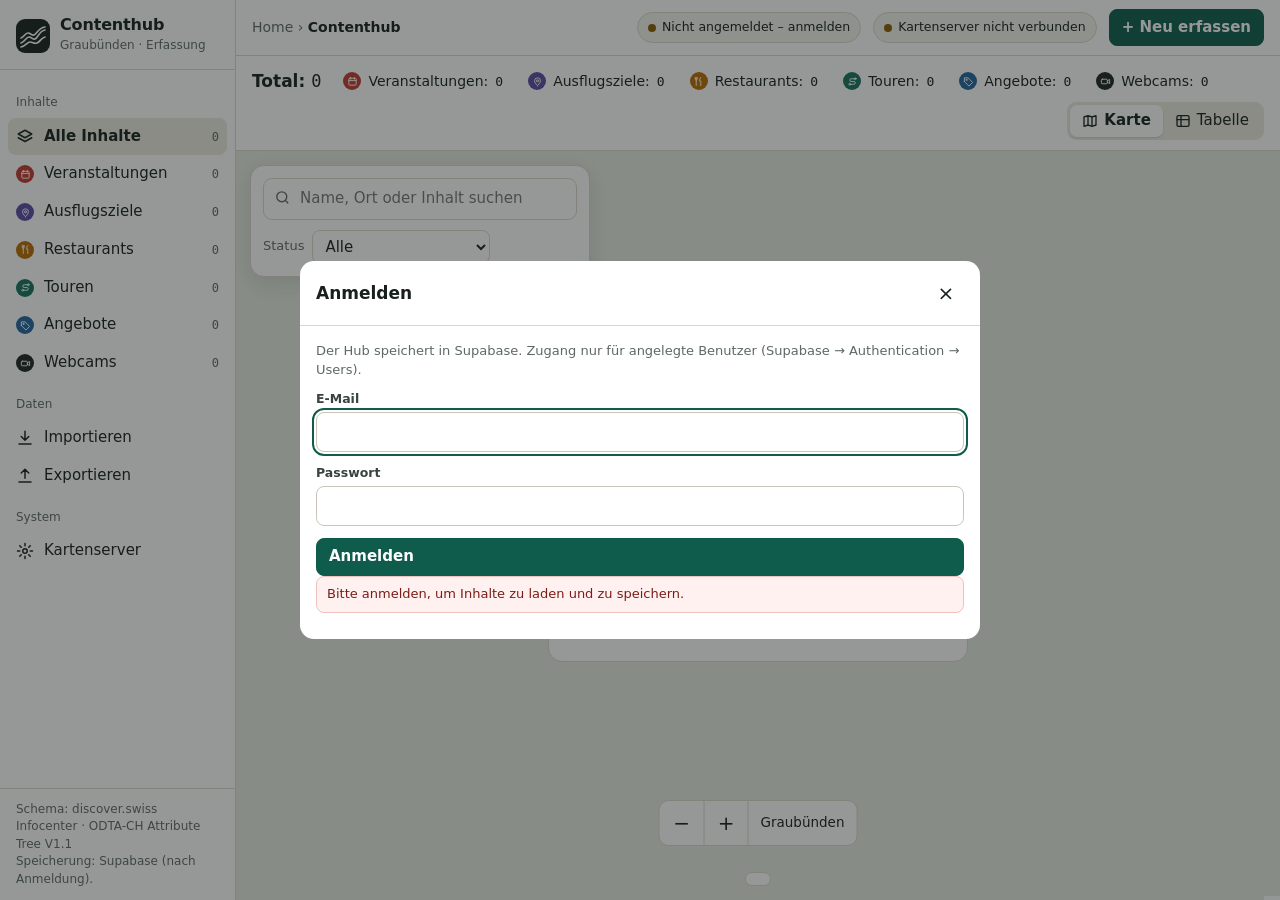
==== index.html @ 96a28309 "Load import guard" ====
<!DOCTYPE html>
<html lang="de">
<head>
<meta charset="utf-8">
<meta name="viewport" content="width=device-width, initial-scale=1">
<title>Contenthub Graubünden</title>
<link rel="stylesheet" href="style.css">
</head>
<body>
<div class="app">
  <aside class="side" id="side" aria-label="Hauptnavigation">
    <div class="brand">
      <svg width="34" height="34" viewBox="0 0 34 34" aria-hidden="true"><rect width="34" height="34" rx="9" fill="#17201d"/><path d="M5 24c4-1 5-6 8-6s3 3 6 2 4-8 10-9M5 19c3-1 4-5 7-5s3 3 6 2 4-7 11-8M5 28c5-1 6-5 9-5s4 2 7 1 4-5 8-6" fill="none" stroke="#fff" stroke-width="1.6" stroke-linecap="round"/></svg>
      <div><b>Contenthub</b><small>Graubünden · Erfassung</small></div>
    </div>
    <nav class="nav" id="nav"></nav>
    <footer>Schema: discover.swiss Infocenter · ODTA-CH Attribute Tree V1.1<br>Speicherung: Supabase (nach Anmeldung).</footer>
  </aside>
  <div class="main">
    <div class="top">
      <button class="btn sm" id="burger" data-act="burger" aria-label="Navigation öffnen">☰</button>
      <div class="crumb"><span>Home › </span><b>Contenthub</b></div>
      <div class="sp"></div>
      <button class="pill" id="userPill" data-act="login" style="display:inline-flex"><i></i><span id="userTxt">Nicht angemeldet</span></button>
      <button class="pill" id="srvPill" data-act="settings"><i></i><span id="srvTxt">Kartenserver nicht verbunden</span></button>
      <div class="menuwrap">
        <button class="btn pri" data-act="newmenu" aria-haspopup="true" aria-expanded="false" id="newBtn">+ Neu erfassen</button>
        <div class="menu" id="newMenu" hidden></div>
      </div>
    </div>
    <div class="stats" id="stats"></div>
    <div class="content" id="content">
      <div id="panel">
        <div class="q"><svg viewBox="0 0 24 24" fill="none" stroke="currentColor" stroke-width="2" aria-hidden="true"><circle cx="11" cy="11" r="7"/><path d="M20 20l-3.5-3.5"/></svg>
          <label class="vh" for="q">Suche</label><input id="q" type="search" placeholder="Name, Ort oder Inhalt suchen" autocomplete="off"></div>
        <div class="frow"><label for="fStatus">Status</label>
          <select id="fStatus"><option value="">Alle</option><option value="draft">Entwurf</option><option value="published">Publiziert</option></select>
          <span class="num" id="fCount" aria-live="polite"></span></div>
      </div>
      <div id="mapWrap" role="region" aria-label="Karte: Inhalte des Contenthubs">
        <div id="map"></div>
        <div class="mapmsg" id="mapMsg"><div><p id="mapMsgTxt">Karte wird geladen …</p><button class="btn" data-act="mapretry" id="mapRetry" hidden>Erneut versuchen</button></div></div>
        <div class="modehint" id="modeHint" hidden></div>
        <div class="zoom"><button data-act="zout" aria-label="Verkleinern">−</button><button data-act="zin" aria-label="Vergrössern">+</button><button class="t" data-act="fitgr">Graubünden</button><button class="t" data-act="sat" id="satBtn" aria-pressed="false" hidden>Luftbild</button></div>
        <div class="mapinfo" id="mapInfo" aria-live="polite"></div>
        <div class="attr" id="attr"></div>
        <div class="emptyc empty" id="emptyMap" hidden></div>
      </div>
      <div id="tableWrap" hidden></div>
      <section id="drawer" hidden aria-label="Eintrag bearbeiten">
        <div class="dh"><span id="dIcon"></span><h2 id="dTitle"></h2><div class="langs" id="langs" role="group" aria-label="Erfassungssprache"></div>
          <button class="x" id="minBtn" data-act="min" aria-label="Formular ein-/ausklappen">▾</button><button class="x" data-act="close" aria-label="Schliessen">×</button></div>
        <div id="ed"></div>
        <div class="df"><span id="dQual" class="num"></span><div class="sp"></div>
          <button class="btn dan sm" data-act="del" id="delBtn">Löschen</button><button class="btn" data-act="close">Verwerfen</button><button class="btn pri" data-act="save">Speichern</button></div>
      </section>
    </div>
  </div>
</div>
<div id="dlgHost"></div>
<div id="toast" role="status" aria-live="polite" hidden></div>
<script src="app.js?v=maps-fixed-1"></script>
<script src="map-config.js?v=maps-fixed-1"></script>
<script src="hub-ext.js?v=ext-2"></script>
<script src="import-guard.js?v=ig-1"></script>
<script src="route-snap.js?v=snap-2"></script>
<script src="pixxio.js?v=px-1"></script>
</body>
</html>
---- style.css ----
:root{
  --paper:#f3f1ea; --card:#fff; --ink:#17201d; --muted:#5d6964; --line:#dbd7cb; --soft:#ebe8de;
  --accent:#0f5c4d; --accent-2:#e3efe9; --danger:#b3261e; --warn:#8a5a00; --draw:#d9480f;
  --c-event:#c0392f; --c-poi:#5a4aa6; --c-food:#b96a00; --c-tour:#17705c; --c-offer:#23639c; --c-webcam:#1d2422;
  --r:10px; --mono:ui-monospace,SFMono-Regular,Consolas,monospace;
}
*{box-sizing:border-box}
html,body{height:100%;margin:0}
body{font:15px/1.45 system-ui,-apple-system,"Segoe UI",sans-serif;color:var(--ink);background:var(--paper)}
button,input,select,textarea{font:inherit;color:inherit}
button{cursor:pointer}
:focus-visible{outline:2px solid var(--accent);outline-offset:2px}
.vh{position:absolute;width:1px;height:1px;overflow:hidden;clip:rect(0 0 0 0);white-space:nowrap}
[hidden]{display:none!important}
.app{display:grid;grid-template-columns:236px 1fr;height:100vh;overflow:hidden}
/* sidebar */
.side{background:var(--card);border-right:1px solid var(--line);display:flex;flex-direction:column;overflow:auto}
.brand{display:flex;gap:10px;align-items:center;padding:16px 16px 14px;border-bottom:1px solid var(--line)}
.brand svg{flex:none}
.brand b{display:block;font-size:16px;letter-spacing:-.01em;line-height:1.1}
.brand small{color:var(--muted);font-size:12px}
.nav{padding:10px 8px;flex:1}
.nav h2{font-size:12px;font-weight:500;color:var(--muted);margin:14px 8px 6px}
.nav button{display:flex;align-items:center;gap:10px;width:100%;border:0;background:none;padding:8px;border-radius:8px;text-align:left}
.nav button:hover{background:var(--soft)}
.nav button[aria-current="true"]{background:var(--soft);font-weight:600}
.nav button svg{width:18px;height:18px;flex:none}
.nav .n{margin-left:auto;font:12px var(--mono);color:var(--muted)}
.dot{width:18px;height:18px;border-radius:50%;background:var(--c);color:#fff;display:grid;place-items:center;flex:none}
.dot svg{width:11px!important;height:11px!important}
.side footer{padding:12px 16px;border-top:1px solid var(--line);font-size:12px;color:var(--muted)}
/* main */
.main{display:flex;flex-direction:column;min-width:0;height:100vh}
.top{display:flex;align-items:center;gap:12px;height:56px;padding:0 16px;background:var(--card);border-bottom:1px solid var(--line);flex:none}
.crumb{font-size:14px;color:var(--muted);white-space:nowrap}.crumb b{color:var(--ink);font-weight:600}
.sp{flex:1}
.pill{font-size:12.5px;border:1px solid var(--line);background:var(--paper);border-radius:999px;padding:5px 10px;display:inline-flex;gap:6px;align-items:center;white-space:nowrap}
.pill i{width:8px;height:8px;border-radius:50%;background:var(--warn)}.pill.ok i{background:var(--accent)}
.btn{border:1px solid var(--line);background:var(--card);border-radius:8px;padding:7px 12px;display:inline-flex;align-items:center;gap:7px;min-height:36px;white-space:nowrap}
.btn:hover{background:var(--soft)}
.btn.pri{background:var(--accent);border-color:var(--accent);color:#fff;font-weight:600}.btn.pri:hover{background:#0b4a3e}
.btn.dan{color:var(--danger)}
.btn.sm{padding:4px 9px;min-height:30px;font-size:13.5px}
.btn[aria-pressed="true"]{background:var(--ink);color:#fff;border-color:var(--ink)}
.btn:disabled{opacity:.45;cursor:not-allowed}
.btn svg{width:16px;height:16px}
.menuwrap{position:relative}
.menu{position:absolute;right:0;top:42px;z-index:40;background:var(--card);border:1px solid var(--line);border-radius:var(--r);box-shadow:0 10px 30px rgba(20,30,25,.14);padding:6px;min-width:230px}
.menu button{display:flex;gap:10px;align-items:center;width:100%;border:0;background:none;padding:8px;border-radius:7px;text-align:left}
.menu button:hover{background:var(--soft)}
.stats{display:flex;align-items:center;gap:6px 8px;flex-wrap:wrap;padding:10px 16px;background:var(--card);border-bottom:1px solid var(--line);flex:none}
.stats .tot{font-size:17px;font-weight:600;margin-right:8px}.stats .tot span{font-family:var(--mono);font-weight:500}
.stat{border:1px solid transparent;background:none;border-radius:999px;padding:4px 10px 4px 5px;display:inline-flex;gap:7px;align-items:center;font-size:14px}
.stat:hover{background:var(--soft)}.stat[aria-pressed="true"]{border-color:var(--ink);background:var(--paper)}
.stat b{font:500 13px var(--mono)}
.seg{display:inline-flex;background:var(--soft);border-radius:9px;padding:3px;margin-left:auto}
.seg button{border:0;background:none;border-radius:7px;padding:5px 12px;display:inline-flex;gap:6px;align-items:center}
.seg button[aria-pressed="true"]{background:var(--card);box-shadow:0 1px 2px rgba(0,0,0,.12);font-weight:600}
.seg svg{width:16px;height:16px}
.content{position:relative;flex:1;min-height:0;display:flex;flex-direction:column}
#mapWrap{position:absolute;inset:0;background:#e6e9e1}
#map{position:absolute;inset:0}
.mapmsg{position:absolute;inset:0;display:grid;place-items:center;text-align:center;padding:24px;z-index:2;background:#e6e9e1}
.mapmsg div{max-width:420px;background:var(--card);border:1px solid var(--line);border-radius:var(--r);padding:20px}
.mapmsg p{margin:0 0 12px;color:var(--muted)}
#panel{position:absolute;left:14px;top:14px;z-index:5;width:340px;max-width:calc(100% - 28px);background:var(--card);border:1px solid var(--line);border-radius:14px;padding:12px;box-shadow:0 6px 22px rgba(20,30,25,.12)}
.content.tbl #panel{position:static;width:auto;max-width:none;border-radius:0;border-width:0 0 1px;box-shadow:none;display:flex;gap:12px;align-items:center;flex-wrap:wrap}
.content.tbl #panel .q{flex:1;min-width:220px}
.content.tbl #mapWrap{display:none}
.q{position:relative}.q svg{position:absolute;left:11px;top:11px;width:17px;height:17px;color:var(--muted)}
.q input{width:100%;border:1px solid var(--line);border-radius:9px;padding:9px 10px 9px 36px;background:var(--card)}
.frow{display:flex;gap:8px;align-items:center;margin-top:10px;flex-wrap:wrap}.content.tbl .frow{margin-top:0}
.frow label{font-size:13px;color:var(--muted)}
.frow select{border:1px solid var(--line);border-radius:8px;padding:6px 8px;background:var(--card)}
.zoom{position:absolute;left:50%;bottom:54px;transform:translateX(-50%);z-index:4;display:flex;background:var(--card);border:1px solid var(--line);border-radius:10px;overflow:hidden}
.zoom button{border:0;background:none;width:44px;height:44px;font-size:20px}.zoom button+button{border-left:1px solid var(--line)}.zoom button:hover{background:var(--soft)}
.zoom button.t{width:auto;padding:0 12px;font-size:13.5px}
.mapinfo{position:absolute;left:50%;bottom:14px;transform:translateX(-50%);z-index:4;background:var(--card);border:1px solid var(--line);border-radius:9px;padding:6px 12px;font-size:13.5px;white-space:nowrap}
.attr{position:absolute;right:0;bottom:0;z-index:3;background:rgba(255,255,255,.85);font-size:11px;padding:2px 8px;color:var(--muted);max-width:60%}
.modehint{position:absolute;left:50%;top:14px;transform:translateX(-50%);z-index:6;background:var(--ink);color:#fff;border-radius:9px;padding:8px 14px;font-size:14px;box-shadow:0 6px 20px rgba(0,0,0,.2)}
/* markers */
.mk{width:34px;height:34px;border-radius:50%;border:2px solid #fff;background:var(--c);color:#fff;display:grid;place-items:center;padding:0;box-shadow:0 2px 6px rgba(0,0,0,.35)}
.mk svg{width:17px;height:17px}
.mk.draft{border-style:dashed}
.mk.sel{width:42px;height:42px;box-shadow:0 0 0 4px rgba(255,255,255,.9),0 0 0 6px var(--c)}
.vx{width:14px;height:14px;border-radius:50%;background:#fff;border:3px solid var(--draw);cursor:grab}
.vx.a{background:var(--draw)}.vx.z{background:var(--ink);border-color:var(--ink)}
.town{font-size:11.5px;color:#56605b;pointer-events:none;white-space:nowrap;text-shadow:0 0 3px #e6e9e1,0 0 3px #e6e9e1}
.town:before{content:"";display:inline-block;width:5px;height:5px;border-radius:50%;background:#8a938e;margin-right:4px;vertical-align:middle}
.hov{width:12px;height:12px;border-radius:50%;background:var(--ink);border:2px solid #fff}
/* table */
#tableWrap{flex:1;overflow:auto;background:var(--card)}
table.list{width:100%;border-collapse:collapse;font-size:14px}
.list th{position:sticky;top:0;background:var(--paper);text-align:left;font-weight:600;font-size:12.5px;color:var(--muted);padding:9px 12px;border-bottom:1px solid var(--line);white-space:nowrap}
.list th button{border:0;background:none;font:inherit;color:inherit;padding:0}
.list td{padding:10px 12px;border-bottom:1px solid var(--soft);vertical-align:middle}
.list tr[data-id]{cursor:pointer}.list tr[data-id]:hover,.list tr[data-id]:focus-visible{background:var(--paper)}
.ty{display:inline-flex;gap:8px;align-items:center;white-space:nowrap}
.tag{font-size:11.5px;border-radius:5px;padding:1px 6px;background:var(--soft);color:var(--muted);white-space:nowrap}
.tag.pub{background:var(--accent-2);color:var(--accent)}.tag.demo{background:#fdecc8;color:#7a4b00}
.qb{display:inline-block;width:58px;height:6px;border-radius:3px;background:var(--soft);vertical-align:middle;margin-right:6px;overflow:hidden}
.qb i{display:block;height:100%;background:var(--accent)}
.num{font-family:var(--mono);font-size:12.5px}
.empty{padding:48px 20px;text-align:center;color:var(--muted)}
.empty h3{color:var(--ink);margin:0 0 6px;font-size:18px}
.emptyc{position:absolute;left:50%;top:50%;transform:translate(-50%,-50%);z-index:3;background:var(--card);border:1px solid var(--line);border-radius:14px;max-width:420px;width:calc(100% - 40px)}
/* drawer */
#drawer{position:absolute;right:0;top:0;bottom:0;width:480px;max-width:100%;background:var(--card);border-left:1px solid var(--line);z-index:20;display:flex;flex-direction:column;box-shadow:-10px 0 30px rgba(20,30,25,.1)}
.dh{display:flex;align-items:center;gap:10px;padding:12px 14px;border-bottom:1px solid var(--line);flex:none}
.dh h2{margin:0;font-size:16.5px;flex:1;min-width:0;overflow:hidden;text-overflow:ellipsis;white-space:nowrap}
.x{border:0;background:none;width:36px;height:36px;border-radius:8px;font-size:20px;line-height:1}.x:hover{background:var(--soft)}
.langs{display:flex;gap:2px;background:var(--soft);padding:2px;border-radius:7px}
.langs button{border:0;background:none;border-radius:5px;padding:3px 8px;font-size:12.5px;text-transform:uppercase}
.langs button[aria-pressed="true"]{background:var(--card);font-weight:700}
#ed{flex:1;overflow:auto;padding:14px 14px 30px}
.df{display:flex;align-items:center;gap:8px;padding:10px 14px;border-top:1px solid var(--line);flex:none;flex-wrap:wrap}
.sec{border:1px solid var(--line);border-radius:var(--r);padding:12px;margin:0 0 14px;min-width:0}
.sec legend{font-weight:700;font-size:13.5px;padding:0 6px}
.hint{font-size:13px;color:var(--muted);margin:0 0 10px}
.g{display:grid;grid-template-columns:repeat(6,1fr);gap:10px}
.f{grid-column:span 6;display:flex;flex-direction:column;gap:4px;min-width:0}
.f.h{grid-column:span 3}.f.t{grid-column:span 2}.f.q4{grid-column:span 4}
.f>span,.lbl{font-size:12.5px;font-weight:600;color:#39433f}
.req{color:var(--danger);font-style:normal}
.f input,.f select,.f textarea{border:1px solid #c9c5b8;border-radius:8px;padding:8px 9px;background:#fff;width:100%;min-width:0}
.f textarea{min-height:84px;resize:vertical}
.f input[aria-invalid="true"],.f select[aria-invalid="true"]{border-color:var(--danger);background:#fff6f5}
.chk{display:flex;gap:8px;align-items:center;grid-column:span 6}
.chk input{width:18px;height:18px}
.chips{display:flex;flex-wrap:wrap;gap:6px;margin:4px 0 12px}
.chip{border:1px solid #c9c5b8;background:#fff;border-radius:999px;padding:4px 11px;font-size:13.5px;min-height:30px}
.chip[aria-pressed="true"]{background:var(--ink);border-color:var(--ink);color:#fff}
.chip.d{border-radius:7px;padding:4px 8px;min-width:36px}
.card{border:1px solid var(--line);border-radius:9px;padding:10px;margin-bottom:10px;background:var(--paper)}
.card .hd{display:flex;align-items:center;gap:8px;margin-bottom:8px}.card .hd b{flex:1;font-size:13.5px}
.tools{display:flex;flex-wrap:wrap;gap:6px;margin-bottom:10px}
.tiles{display:grid;grid-template-columns:repeat(3,1fr);gap:8px;margin-bottom:10px}
.tile{background:var(--paper);border:1px solid var(--line);border-radius:9px;padding:8px 10px}
.tile small{display:block;font-size:11.5px;color:var(--muted)}
.tile b{font:500 17px var(--mono);letter-spacing:-.02em}
.tile em{display:block;font-style:normal;font-size:11px;color:var(--accent)}
.note{font-size:13px;border-radius:8px;padding:8px 10px;background:#fff7e0;border:1px solid #ecd9a0;color:#5c4300;margin-bottom:10px}
.note.err{background:#fff1f0;border-color:#f0c2be;color:#7c1c16}
.note.ok{background:var(--accent-2);border-color:#bcd8cd;color:#0b4336}
.note ul{margin:4px 0 0;padding-left:18px}
.prof{position:relative;border:1px solid var(--line);border-radius:9px;background:#fff;padding:6px 6px 2px;margin-bottom:6px}
.prof svg{display:block;width:100%;height:120px}
.profinfo{font:12.5px var(--mono);color:var(--muted);min-height:18px;margin-bottom:10px}
.wp{max-height:230px;overflow:auto;border:1px solid var(--line);border-radius:9px;margin-bottom:8px}
.wp table{width:100%;border-collapse:collapse;font-size:12.5px}
.wp th{position:sticky;top:0;background:var(--paper);text-align:left;padding:5px 6px;font-weight:600}
.wp td{padding:2px 4px;border-top:1px solid var(--soft)}
.wp input{width:100%;border:1px solid transparent;border-radius:5px;padding:4px;font:12.5px var(--mono);background:none}
.wp input:hover,.wp input:focus{border-color:#c9c5b8;background:#fff}
.rel{max-height:170px;overflow:auto;border:1px solid var(--line);border-radius:9px;padding:6px}
.rel label{display:flex;gap:8px;align-items:center;padding:4px}
.fileb{position:relative}.fileb:focus-within{outline:2px solid var(--accent);outline-offset:2px}
.camprev{border:1px dashed #c9c5b8;border-radius:9px;padding:10px;text-align:center;font-size:13px;color:var(--muted)}
.camprev img{max-width:100%;border-radius:6px;display:block;margin:0 auto 6px}
/* dialog */
.ov{position:fixed;inset:0;background:rgba(20,28,25,.45);z-index:100;display:grid;place-items:center;padding:16px}
.dlg{background:var(--card);border-radius:14px;width:680px;max-width:100%;max-height:90vh;display:flex;flex-direction:column}
.dlg header{display:flex;align-items:center;padding:14px 16px;border-bottom:1px solid var(--line)}.dlg header h2{margin:0;font-size:17px;flex:1}
.dlg .bd{padding:16px;overflow:auto}
.dlg textarea.code{width:100%;height:260px;font:12px var(--mono);border:1px solid var(--line);border-radius:8px;padding:8px;resize:vertical}
.tabs{display:flex;gap:6px;margin-bottom:10px;flex-wrap:wrap}
#toast{position:fixed;left:50%;bottom:22px;transform:translateX(-50%);z-index:200;background:var(--ink);color:#fff;padding:9px 16px;border-radius:9px;font-size:14px;max-width:90vw}
#burger{display:none}
@media (max-width:900px){
  .app{grid-template-columns:1fr}
  .side{position:fixed;left:0;top:0;bottom:0;width:250px;z-index:60;transform:translateX(-100%);box-shadow:10px 0 30px rgba(0,0,0,.2)}
  .side.open{transform:none}
  #burger{display:inline-flex}
  .crumb span,#srvPill{display:none}
  #drawer{width:100%}
  #drawer.min{top:auto;height:58px}#drawer.min #ed,#drawer.min .df{display:none}
  .tiles{grid-template-columns:repeat(2,1fr)}
  .seg span,.stat span{display:none}
}
@media (min-width:901px){#minBtn{display:none}}
@media (prefers-reduced-motion:no-preference){.side{transition:transform .18s}.mk{transition:box-shadow .12s}}
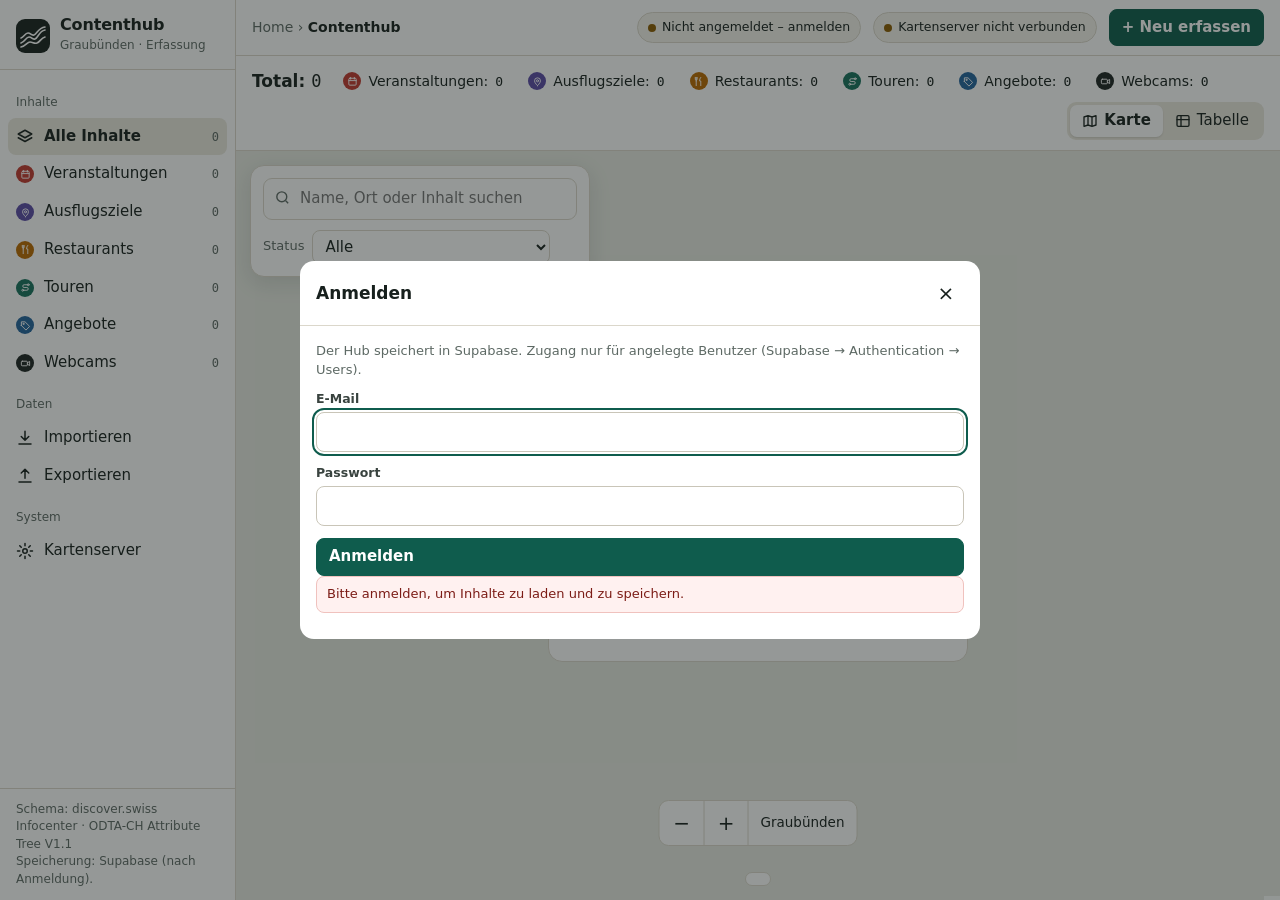
==== commit 065bc09b: "ds-lite.js einbinden" ====
--- a/index.html
+++ b/index.html
@@ -62,8 +62,10 @@
 <script src="app.js?v=maps-fixed-1"></script>
 <script src="map-config.js?v=maps-fixed-1"></script>
 <script src="hub-ext.js?v=ext-2"></script>
+<script src="ds-import.js?v=ds-1"></script>
 <script src="import-guard.js?v=ig-1"></script>
 <script src="route-snap.js?v=snap-2"></script>
 <script src="pixxio.js?v=px-1"></script>
+<script src="ds-lite.js?v=lite-1"></script>
 </body>
 </html>
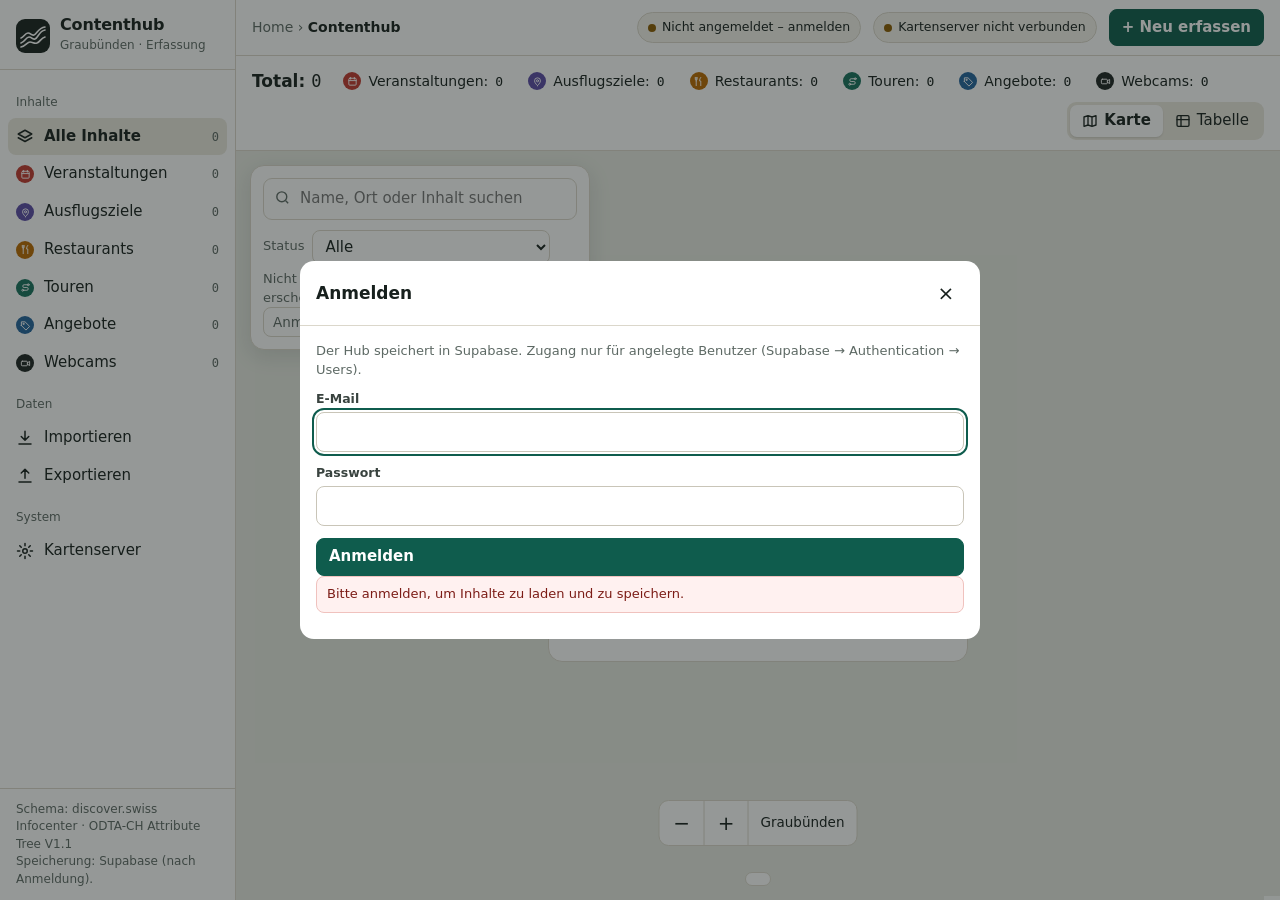
==== commit 054daece: "ds-lite.js Version 2 laden" ====
--- a/index.html
+++ b/index.html
@@ -66,6 +66,6 @@
 <script src="import-guard.js?v=ig-1"></script>
 <script src="route-snap.js?v=snap-2"></script>
 <script src="pixxio.js?v=px-1"></script>
-<script src="ds-lite.js?v=lite-1"></script>
+<script src="ds-lite.js?v=lite-2"></script>
 </body>
 </html>
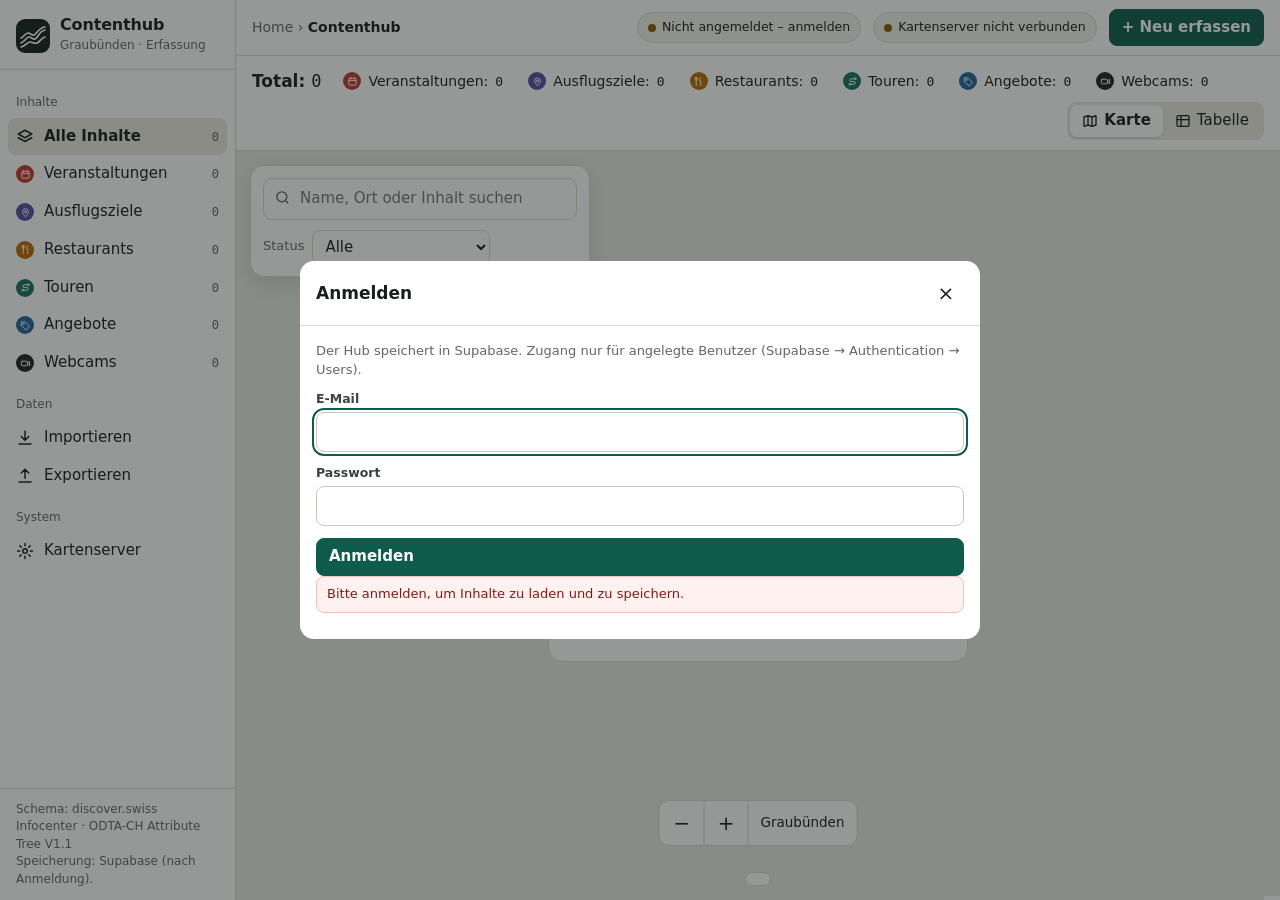
==== commit d3cec18a: "Infocenter: neue Fassung lite-3 laden" ====
--- a/index.html
+++ b/index.html
@@ -66,6 +66,6 @@
 <script src="import-guard.js?v=ig-1"></script>
 <script src="route-snap.js?v=snap-2"></script>
 <script src="pixxio.js?v=px-1"></script>
-<script src="ds-lite.js?v=lite-2"></script>
+<script src="ds-lite.js?v=lite-3"></script>
 </body>
 </html>
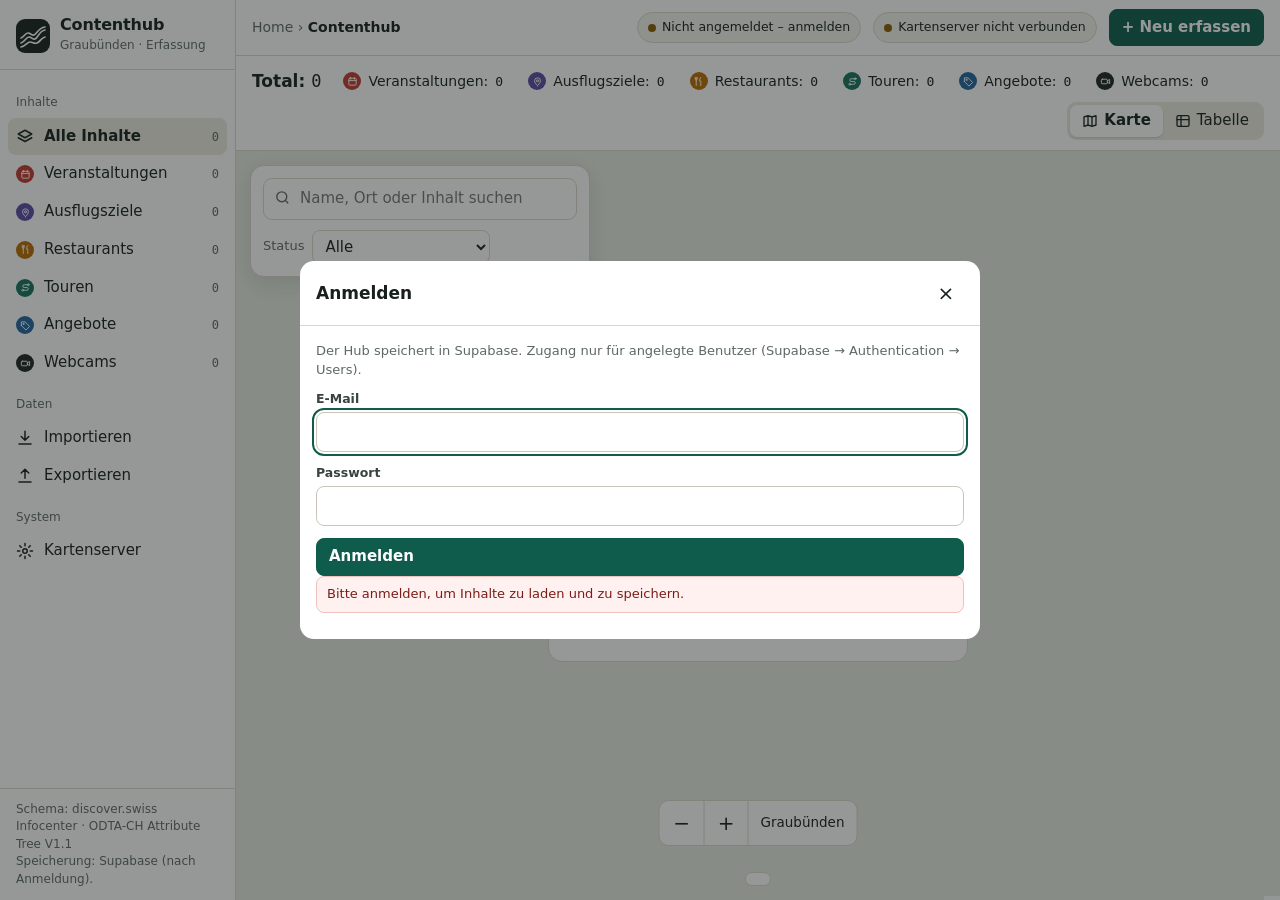
==== commit 3e75fd3c: "Einladungen einbinden" ====
--- a/index.html
+++ b/index.html
@@ -67,5 +67,6 @@
 <script src="route-snap.js?v=snap-2"></script>
 <script src="pixxio.js?v=px-1"></script>
 <script src="ds-lite.js?v=lite-3"></script>
+<script src="invite.js?v=inv-1"></script>
 </body>
 </html>
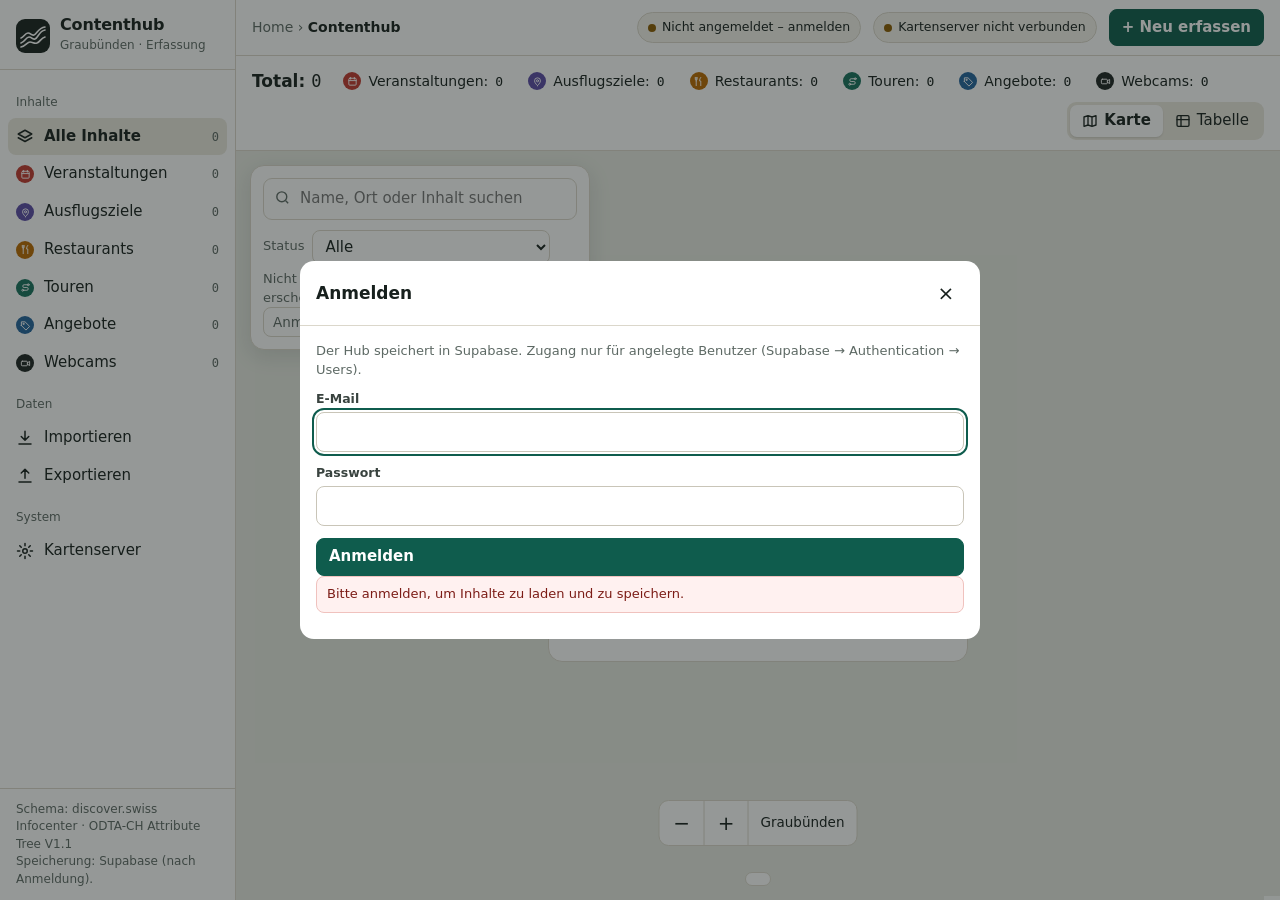
==== commit aecc9d74: "Infocenter in zwei Teilen laden (lite-4)" ====
--- a/index.html
+++ b/index.html
@@ -66,7 +66,8 @@
 <script src="import-guard.js?v=ig-1"></script>
 <script src="route-snap.js?v=snap-2"></script>
 <script src="pixxio.js?v=px-1"></script>
-<script src="ds-lite.js?v=lite-3"></script>
+<script src="ds-lite.js?v=lite-4"></script>
+<script src="ds-lite-open.js?v=lite-4"></script>
 <script src="invite.js?v=inv-1"></script>
 </body>
 </html>
